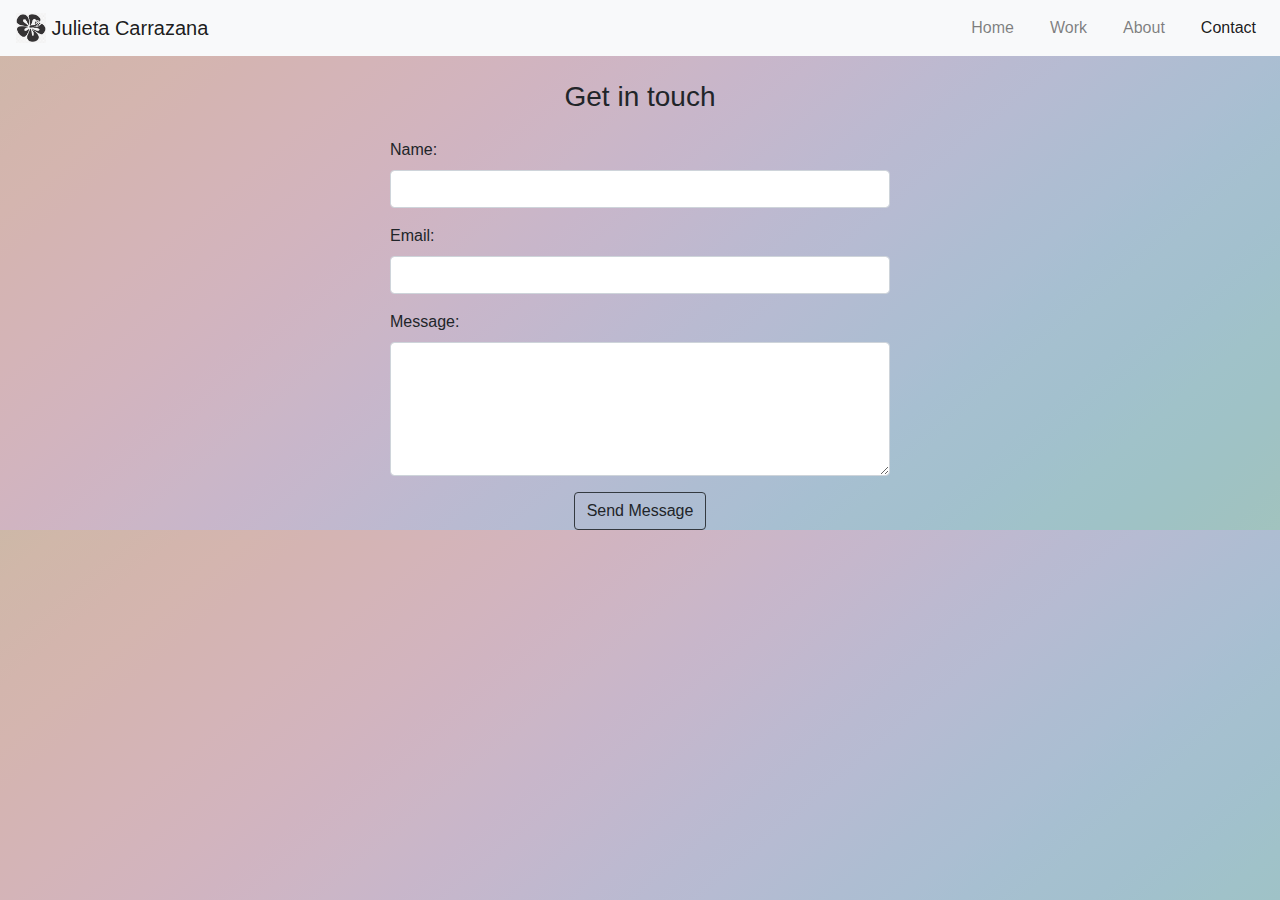
==== pages/contact.html @ 929f16a8 "Init" ====
<!DOCTYPE html>
<html lang="en">
<head>
  <meta charset="UTF-8">
  <meta http-equiv="X-UA-Compatible" content="IE=edge">
  <meta name="viewport" content="width=device-width, initial-scale=1.0">
  <title>Julieta Carrazana</title>
  <link rel="stylesheet" href="https://cdn.jsdelivr.net/npm/bootstrap@4.0.0/dist/css/bootstrap.min.css" integrity="sha384-Gn5384xqQ1aoWXA+058RXPxPg6fy4IWvTNh0E263XmFcJlSAwiGgFAW/dAiS6JXm" crossorigin="anonymous">
  <link rel="stylesheet" href="../main.css">
</head>
<body id="background-image">
  <script src="https://code.jquery.com/jquery-3.2.1.slim.min.js" integrity="sha384-KJ3o2DKtIkvYIK3UENzmM7KCkRr/rE9/Qpg6aAZGJwFDMVNA/GpGFF93hXpG5KkN" crossorigin="anonymous"></script>
  <script src="https://cdn.jsdelivr.net/npm/popper.js@1.12.9/dist/umd/popper.min.js" integrity="sha384-ApNbgh9B+Y1QKtv3Rn7W3mgPxhU9K/ScQsAP7hUibX39j7fakFPskvXusvfa0b4Q" crossorigin="anonymous"></script>
  <script src="https://cdn.jsdelivr.net/npm/bootstrap@4.0.0/dist/js/bootstrap.min.js" integrity="sha384-JZR6Spejh4U02d8jOt6vLEHfe/JQGiRRSQQxSfFWpi1MquVdAyjUar5+76PVCmYl" crossorigin="anonymous"></script>

<header>
  <nav class="navbar navbar-expand-lg navbar-light bg-light ">
    <button class="navbar-toggler" type="button" data-toggle="collapse" data-target="#navbarTogglerDemo03" aria-controls="navbarTogglerDemo03" aria-expanded="false" aria-label="Toggle navigation">
    <span class="navbar-toggler-icon"></span>
    </button>
    <a class="navbar-brand" href="#">
    <img src="../img/Flor logo.png" width="30" height="30" class="d-inline-block align-top" alt="">
    Julieta Carrazana
    </a>

  <div class="collapse navbar-collapse justify-content-end" id="navbarTogglerDemo03">
    <ul class="navbar-nav  mt-2 mt-lg-0">
      <li class="nav-item">
        <a  href="../index.html" class="nav-link" href="#">Home</a>
      </li>
      <li class="nav-item">
        <a class="nav-link" href="#">Work</a>
      </li>
      <li class="nav-item">
        <a class="nav-link" href="#">About</a>
      </li>
      <li class="nav-item active">
        <a class="nav-link" href="#">Contact <span class="sr-only">(current)</span></a>
      </li>
    </ul>
  </div>
</nav>

</header>
<section>
<div class="row">
  
  <div class="col-md-12 ">
<div class="container">
  <h3 class="h3-responsive font-family:sant-serif  text-center my-4">Get in touch</h3>


  <div class="row justify-content-center">


  <form  id="contact-form" action="#" method="POST">
    <div class="form-group ">
      <label for="name">Name:</label>
      <input type="text" class="form-control input-lg" id="name" name="name" required>
    </div>
    <div class="form-group">
      <label for="email">Email:</label>
      <input type="email" class="form-control" id="email" name="email" required>
    </div>
    <div class="form-group">
      <label for="message">Message:</label>
      <textarea class="form-control" id="message" name="message" rows="5" required></textarea>
    </div>
  <!--  <button  type="submit" class="btn btn-primary">Submit</button>-->
  </form>
</div>

  <div class="text-center">
    <a class= "btn bg-transparent btn-outline-dark" onclick="document.getElementById('contact-form').submit();">Send Message</a>
</div>
<div class="status"></div>


</div>
</div>
</div>
</section>
</body>
</html>
---- main.css ----
/*.navbar{
  display: flex;
  justify-content: flex-end;
}

.navbar ul {
  list-style-type: none;
  margin: 0;
  padding: 0;
}

.navbar li {
  display: inline-block;
  margin-left: 10px;
}

.navbar li:first-child {
  margin-left: 0;
}
*/

.nav-item{
  padding-left: 20px;
}


.img-container{
  position: relative;
    text-align: center;
  /*width: 100%;
  height: 1200px;;*/
}
#background{
width: 100%;
height: 40%;
opacity: .9;
}

.text{
position: absolute;
top: 50%;
left: 50%;
transform: translate(-50%, -50%);
}

span{
  font-family:sans-serif;
  font-size: xx-large;
  color: beige;
}

body {
  /*background:linear-gradient/*(125deg, #9fc2c8 0, #a0c1ca 4.17%, #a1c1cc 8.33%, #a3c0ce 12.5%, #a5c0d0 16.67%, #a8bfd1 20.83%, #abbed2 25%, #afbdd2 29.17%, #b2bcd2 33.33%, #b6bbd2 37.5%, #babad1 41.67%, #bdb9d0 45.83%, #c1b8ce 50%, #c4b7cc 54.17%, #c8b6ca 58.33%, #cbb6c7 62.5%, #cdb5c5 66.67%, #cfb5c2 70.83%, #d1b4bf 75%, #d3b4bc 79.17%, #d4b4b9 83.33%, #d4b4b6 87.5%, #d4b4b3 91.67%, #d4b5b0 95.83%, #d3b5ae 100%);background-image: linear-gradient(125deg, #162940 0, #3d4f65 25%, #888bb1 50%, #606272 75%,#f1868f 25%, #d34965 30%, #763d49 100%);*/
  background-image: linear-gradient(320deg, #a1c3be 0, #a0c2c1 3.33%, #9fc2c4 6.67%, #9fc2c7 10%, #a0c2c9 13.33%, #a1c1cc 16.67%, #a3c0ce 20%, #a5c0cf 23.33%, #a7bfd1 26.67%, #abbed2 30%, #aebdd2 33.33%, #b2bcd2 36.67%, #b6bbd2 40%, #b9bad1 43.33%, #bdb9d0 46.67%, #c1b8ce 50%, #c5b7cc 53.33%, #c8b6ca 56.67%, #cbb6c7 60%, #ceb5c4 63.33%, #d0b4c1 66.67%, #d2b4be 70%, #d3b4bb 73.33%, #d4b4b8 76.67%, #d4b4b5 80%, #d4b4b2 83.33%, #d4b5af 86.67%, #d3b5ad 90%, #d1b6ab 93.33%, #d0b7a9 96.67%, #cdb8a7 100%);}


.form-group{
  width: 500px;
}
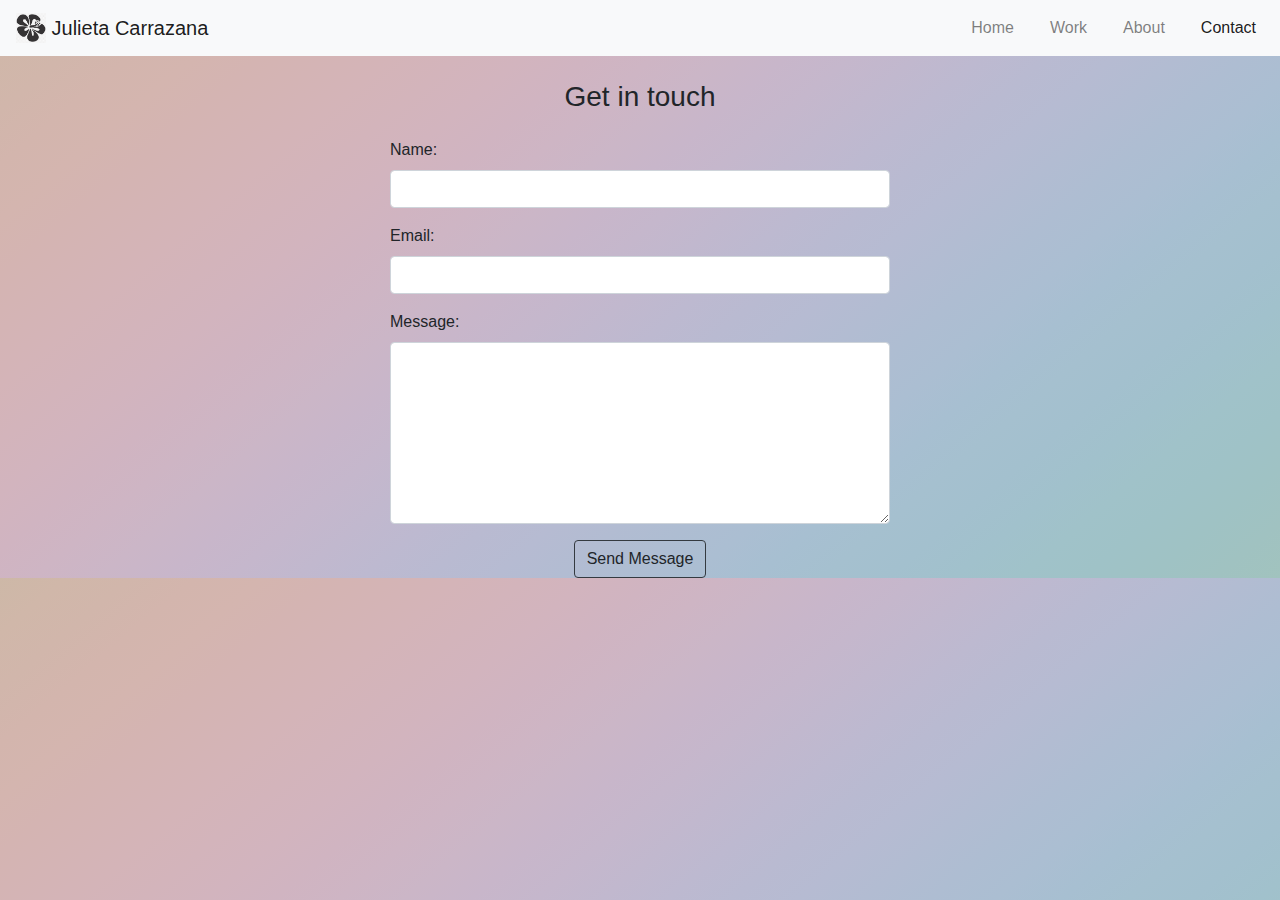
==== commit 78047cac: "widht columns" ====
--- a/pages/contact.html
+++ b/pages/contact.html
@@ -64,7 +64,7 @@
     </div>
     <div class="form-group">
       <label for="message">Message:</label>
-      <textarea class="form-control" id="message" name="message" rows="5" required></textarea>
+      <textarea class="form-control" id="message" name="message" rows="7" required></textarea>
     </div>
   <!--  <button  type="submit" class="btn btn-primary">Submit</button>-->
   </form>
